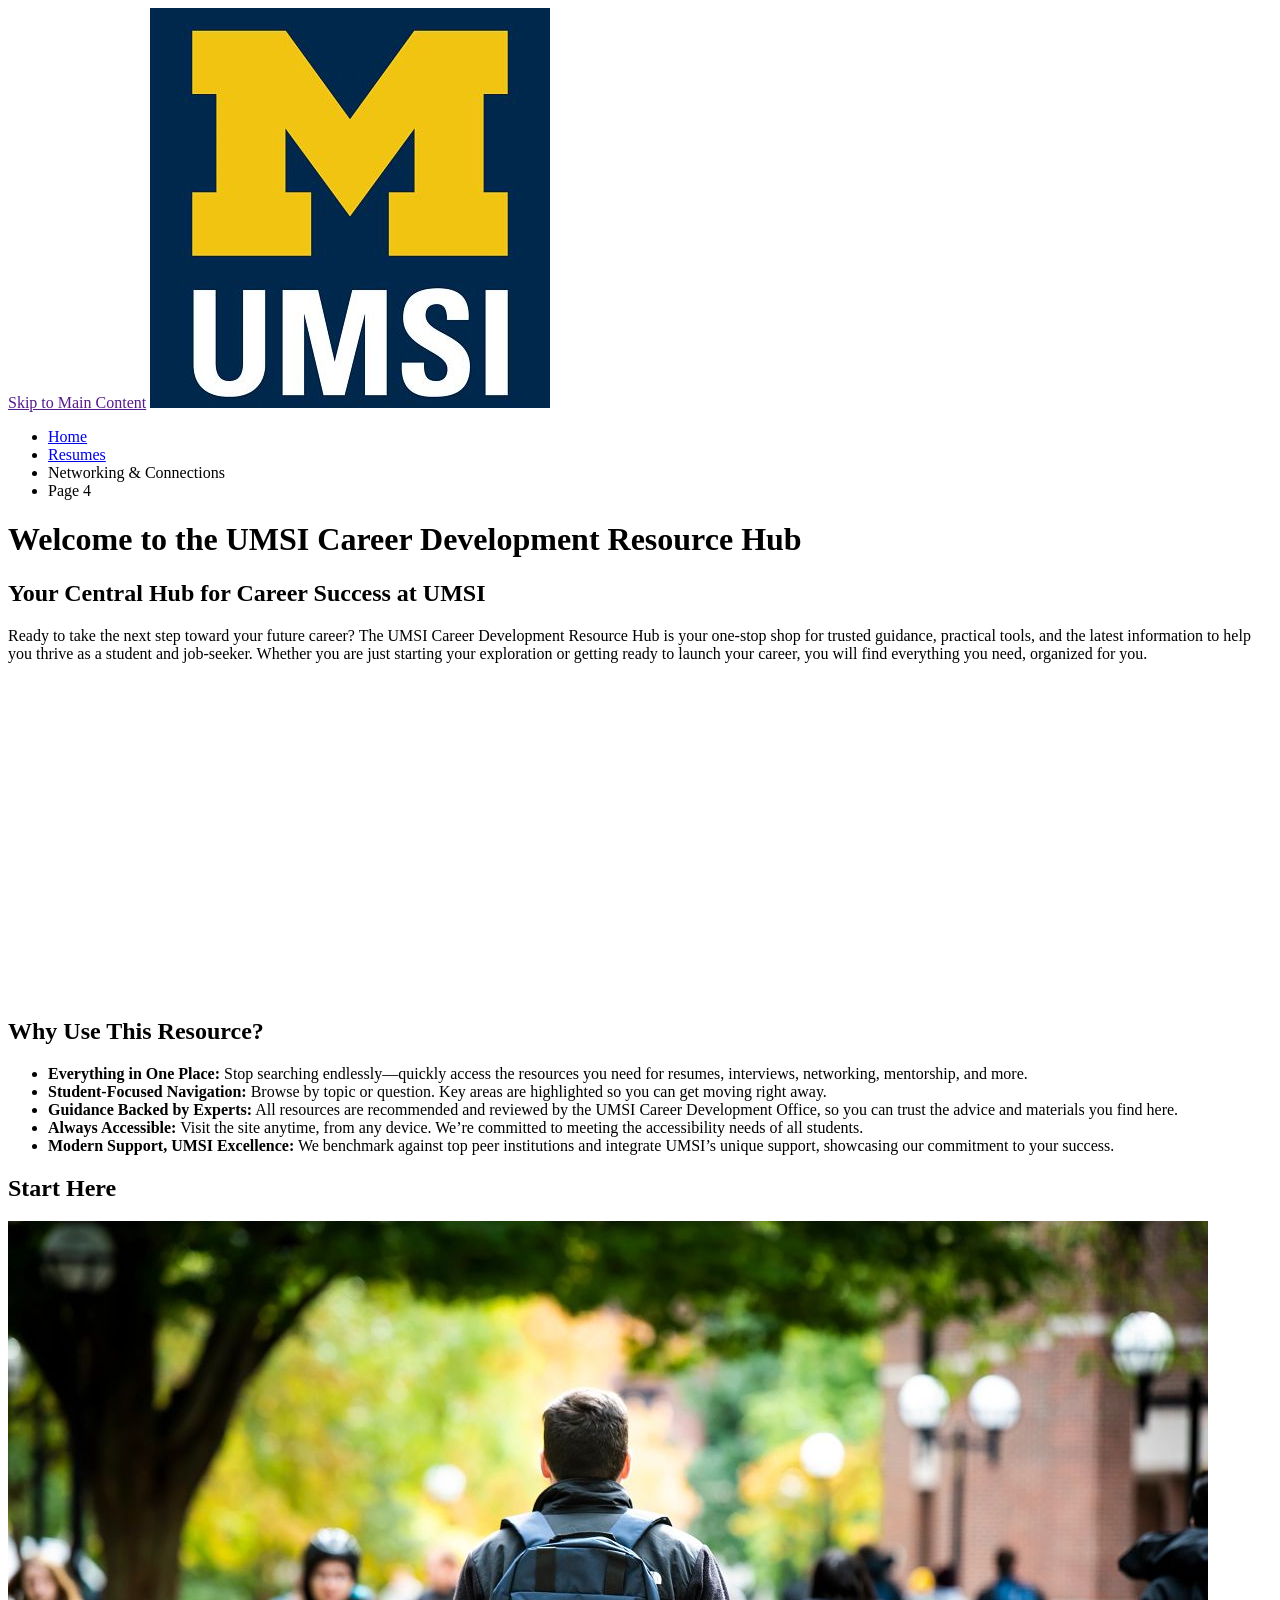
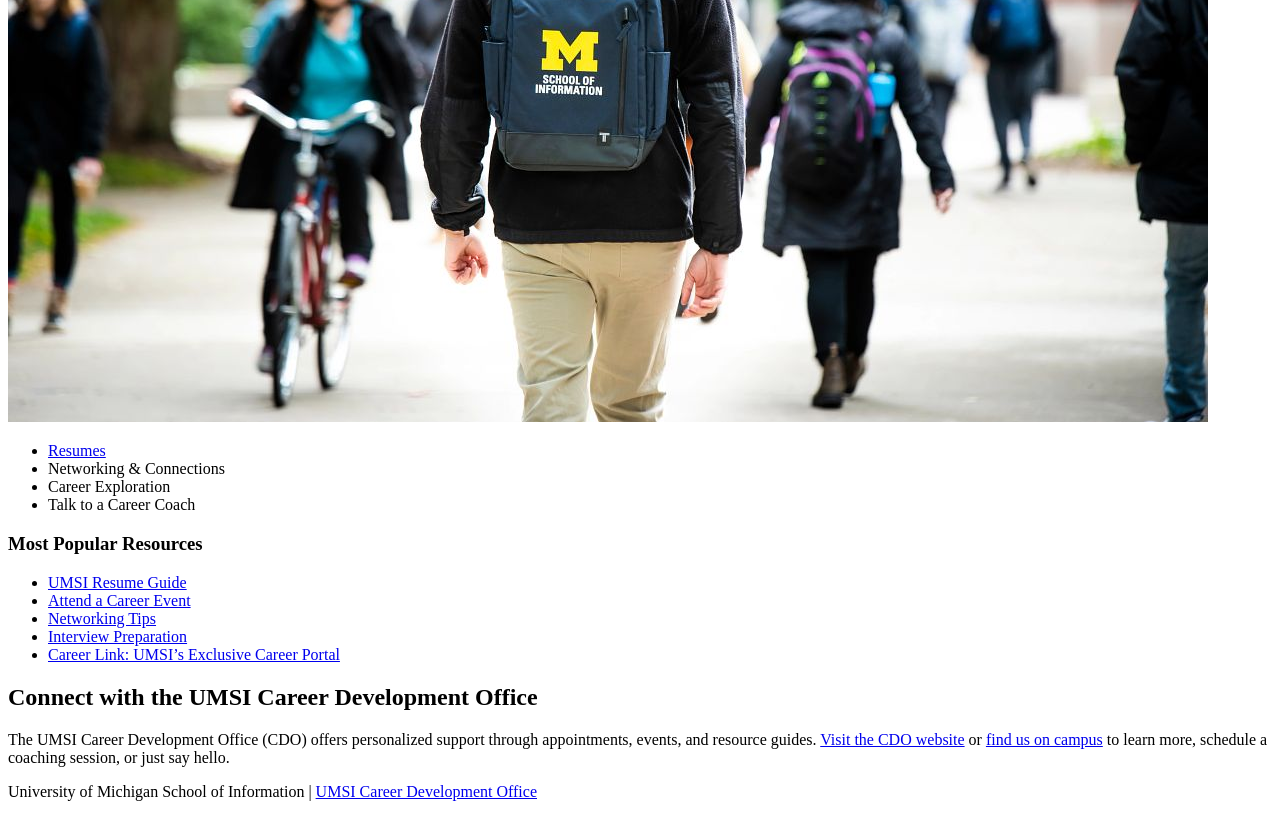
==== index.html @ bf4e9be5 "Add files via upload" ====
<!DOCTYPE html>
<html lang="en">
<head>
    <meta charset="UTF-8">
    <meta name="viewport" content="width=device-width, initial-scale=1.0">
    <title>MSI Career Development Resource Hub</title>
</head>
<body>

    <header>
  <a href = "">Skip to Main Content</a>
        <img src="images/UMSI_signature_vertical_informal_solidblue.jpg" alt="UMSI Logo">
        <nav>
            <ul>
                <li><a href = "index.html">Home</a></li>
                <li><a href = "resume.html">Resumes</a></li>
                <li><a>Networking & Connections</a></li>
                <li><a>Page 4</a></li>
            </ul>
        </nav>
    <h1>Welcome to the UMSI Career Development Resource Hub</h1>

    </header>
    <main>
    <section>
      <h2>Your Central Hub for Career Success at UMSI</h2>
      <p>
        Ready to take the next step toward your future career? The UMSI Career Development Resource Hub is your one-stop shop for trusted guidance, practical tools, and the latest information to help you thrive as a student and job-seeker. Whether you are just starting your exploration or getting ready to launch your career, you will find everything you need, organized for you.
      </p>
      <iframe width="560" height="315" src="https://www.youtube.com/embed/GSjGeDYJ5Nk?si=qhxJPRTIT___x8hG" title="YouTube video player" frameborder="0" allow="accelerometer; autoplay; clipboard-write; encrypted-media; gyroscope; picture-in-picture; web-share" referrerpolicy="strict-origin-when-cross-origin" allowfullscreen></iframe>
    </section>

    <section>
      <h2>Why Use This Resource?</h2>


      <ul>
        <li><strong>Everything in One Place:</strong> Stop searching endlessly—quickly access the resources you need for resumes, interviews, networking, mentorship, and more.</li>
        <li><strong>Student-Focused Navigation:</strong> Browse by topic or question. Key areas are highlighted so you can get moving right away.</li>
        <li><strong>Guidance Backed by Experts:</strong> All resources are recommended and reviewed by the UMSI Career Development Office, so you can trust the advice and materials you find here.</li>
        <li><strong>Always Accessible:</strong> Visit the site anytime, from any device. We’re committed to meeting the accessibility needs of all students.</li>
        <li><strong>Modern Support, UMSI Excellence:</strong> We benchmark against top peer institutions and integrate UMSI’s unique support, showcasing our commitment to your success.</li>
      </ul>
    </section>
        <section>
      <h2>Start Here</h2>
      <div>
        <img src="images/UMSI_CampusFall_UMSIBackpack_02.jpg" alt="A student wears a UMSI backpack in fall on the drag.">
        <ul>
            <li><a href="resume.html">Resumes</a></li>
            <li><a>Networking & Connections</a></li>
            <li><a>Career Exploration</a></li>
            <li><a>Talk to a Career Coach</a></li>
        </ul>
       

      </div>
      <div>
        <h3>Most Popular Resources</h3>
        <ul>
          <li><a href="https://docs.google.com/document/d/1_1GfDJyVGIgE82MZjVhuWT_aB_2Hcj1NN62FUCXoR_o/edit?tab=t.0" target="_blank">UMSI Resume Guide</a></li>
          <li><a href="https://umich.instructure.com/courses/137916/pages/attend-an-event" target="_blank">Attend a Career Event</a></li>
          <li><a href="https://docs.google.com/document/d/18HMt79BU8ovGf9z7_P7No5tuwUS6qHNW5u0sgrepLtE/edit?tab=t.0" target="_blank">Networking Tips</a></li>
          <li><a href="https://docs.google.com/presentation/d/15n-XqsFEntdbkZz89K-ohf7Or1NnCt5CQNDG-6fh2a0/edit?usp=sharing"target="_blank">Interview Preparation</a></li>
          <li><a href="https://si-umich.12twenty.com/Login" target="_blank">Career Link: UMSI’s Exclusive Career Portal</a></li>
        </ul>
      </div>
    </section>
    <section>
      <h2>Connect with the UMSI Career Development Office</h2>
      <p>
        The UMSI Career Development Office (CDO) offers personalized support through appointments, events, and resource guides. <a href="https://umich.instructure.com/courses/137916" target="_blank">Visit the CDO website</a> or <a href="https://www.si.umich.edu/about-umsi/getting-umsi" target="_blank">find us on campus</a> to learn more, schedule a coaching session, or just say hello.
      </p>
    </section>
       
        <!-- Content taken & modified from UMGPT with the prompt, "Write me a webpage of intro content to help meet the following requirements - this is for the home page": and then pasted in the client objectives & project requirements"
        UMGPT. (2025). UMGPT ( GPT-4.1 August 25th version) [Large language model]. -->
    </main>
    <footer>
        <p>University of Michigan School of Information | <a href="https://umich.instructure.com/courses/137916">UMSI Career Development Office </a></p>
        </footer>
</body>
</html>
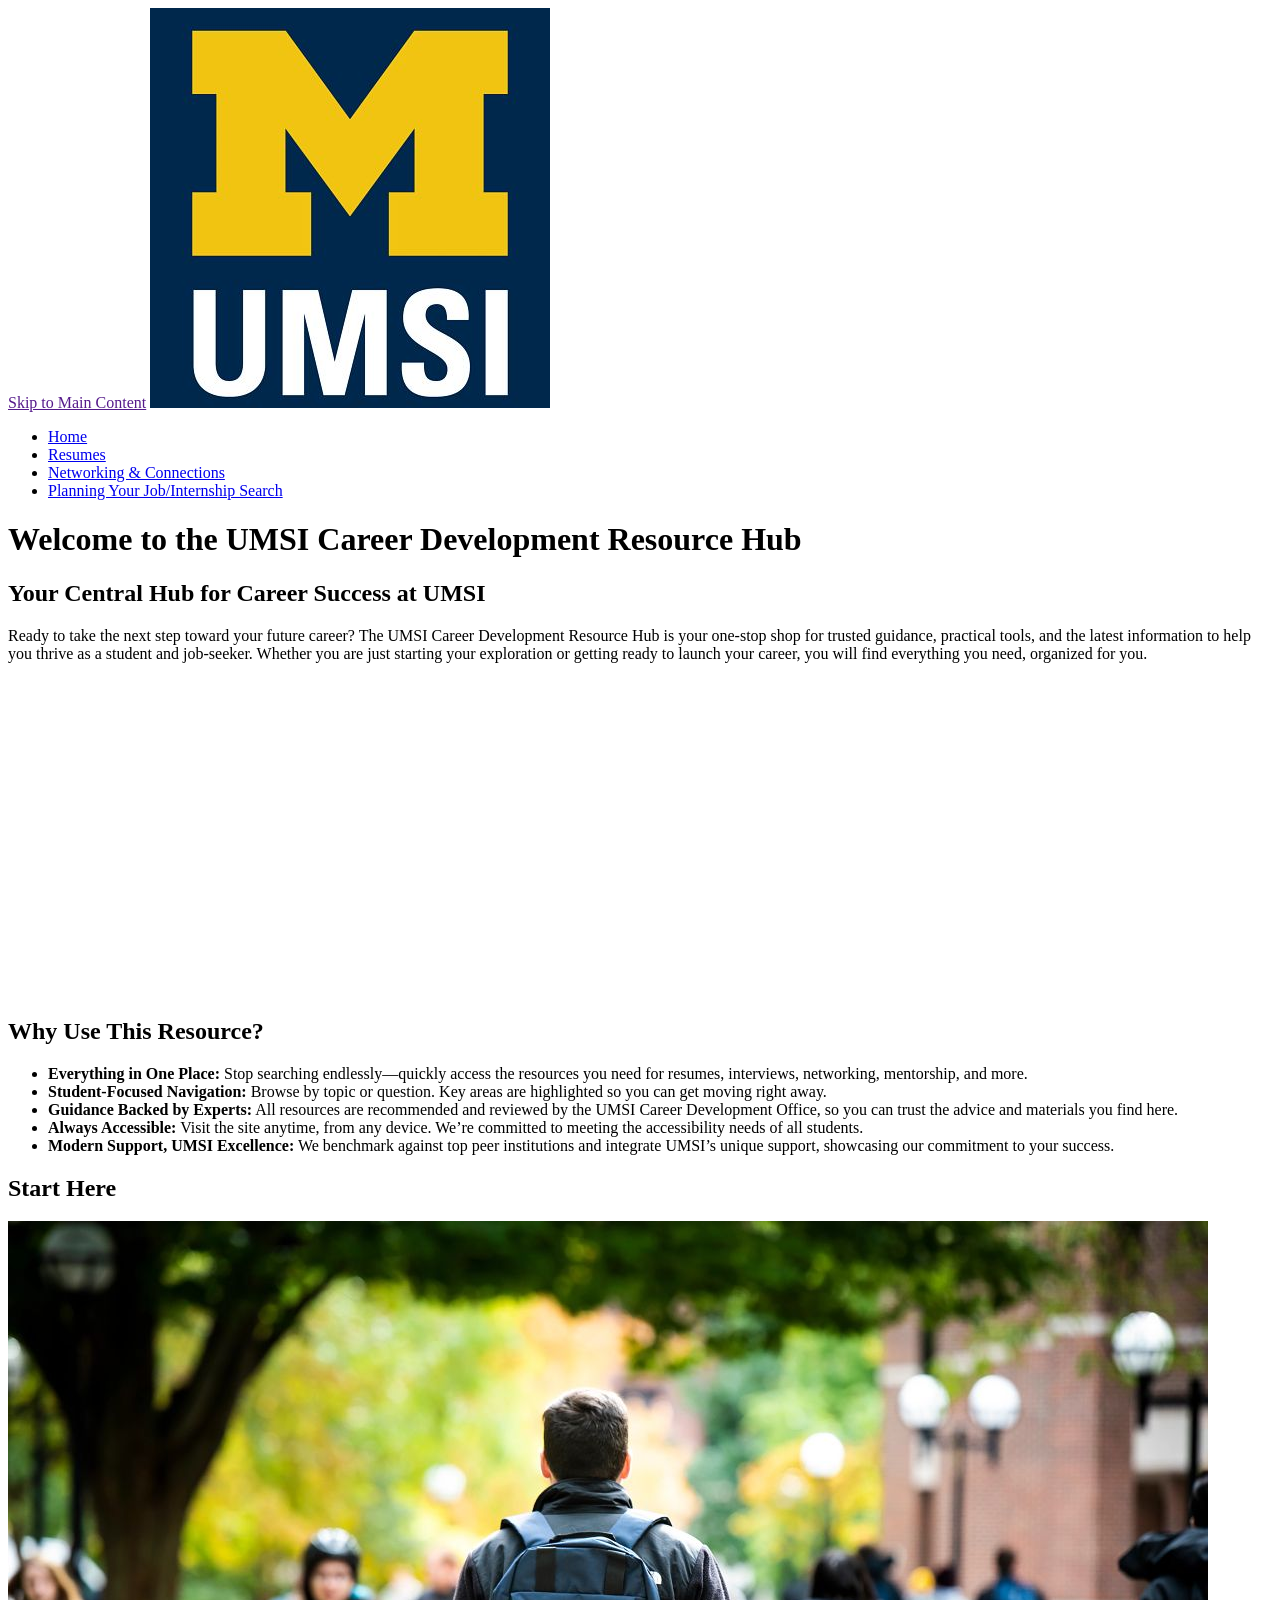
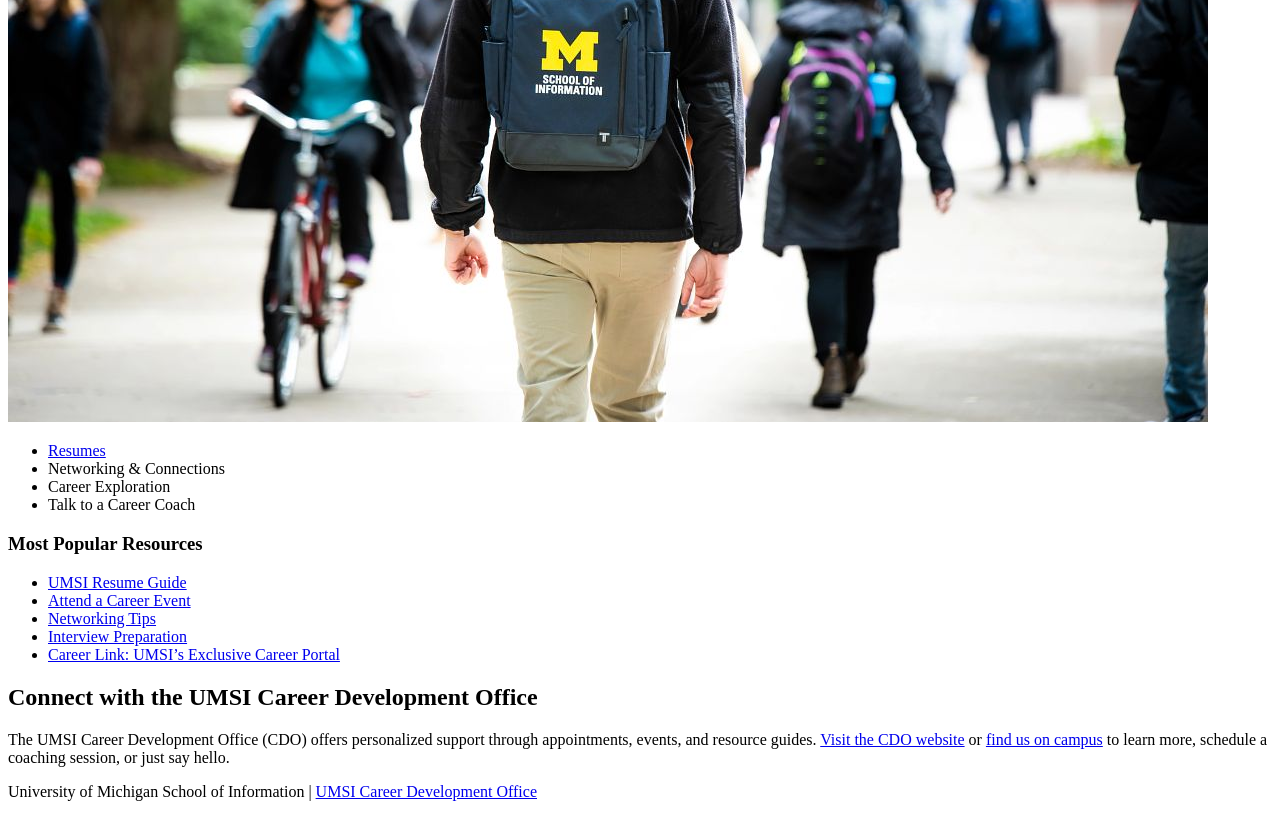
==== commit 65310856: "Add files via upload" ====
--- a/index.html
+++ b/index.html
@@ -14,8 +14,8 @@
             <ul>
                 <li><a href = "index.html">Home</a></li>
                 <li><a href = "resume.html">Resumes</a></li>
-                <li><a>Networking & Connections</a></li>
-                <li><a>Page 4</a></li>
+                <li><a href = "networking.html">Networking & Connections</a></li>
+                <li><a href = "internship.html">Planning Your Job/Internship Search</a></li>
             </ul>
         </nav>
     <h1>Welcome to the UMSI Career Development Resource Hub</h1>
@@ -45,14 +45,14 @@
         <section>
       <h2>Start Here</h2>
       <div>
-        <img src="images/UMSI_CampusFall_UMSIBackpack_02.jpg" alt="A student wears a UMSI backpack in fall on the drag.">
+        <img src="images/UMSI_CampusFall_UMSIBackpack_02.jpg" alt="A student wears a UMSI backpack in fall in the diag.">
         <ul>
             <li><a href="resume.html">Resumes</a></li>
             <li><a>Networking & Connections</a></li>
             <li><a>Career Exploration</a></li>
             <li><a>Talk to a Career Coach</a></li>
         </ul>
-       
+      
 
       </div>
       <div>
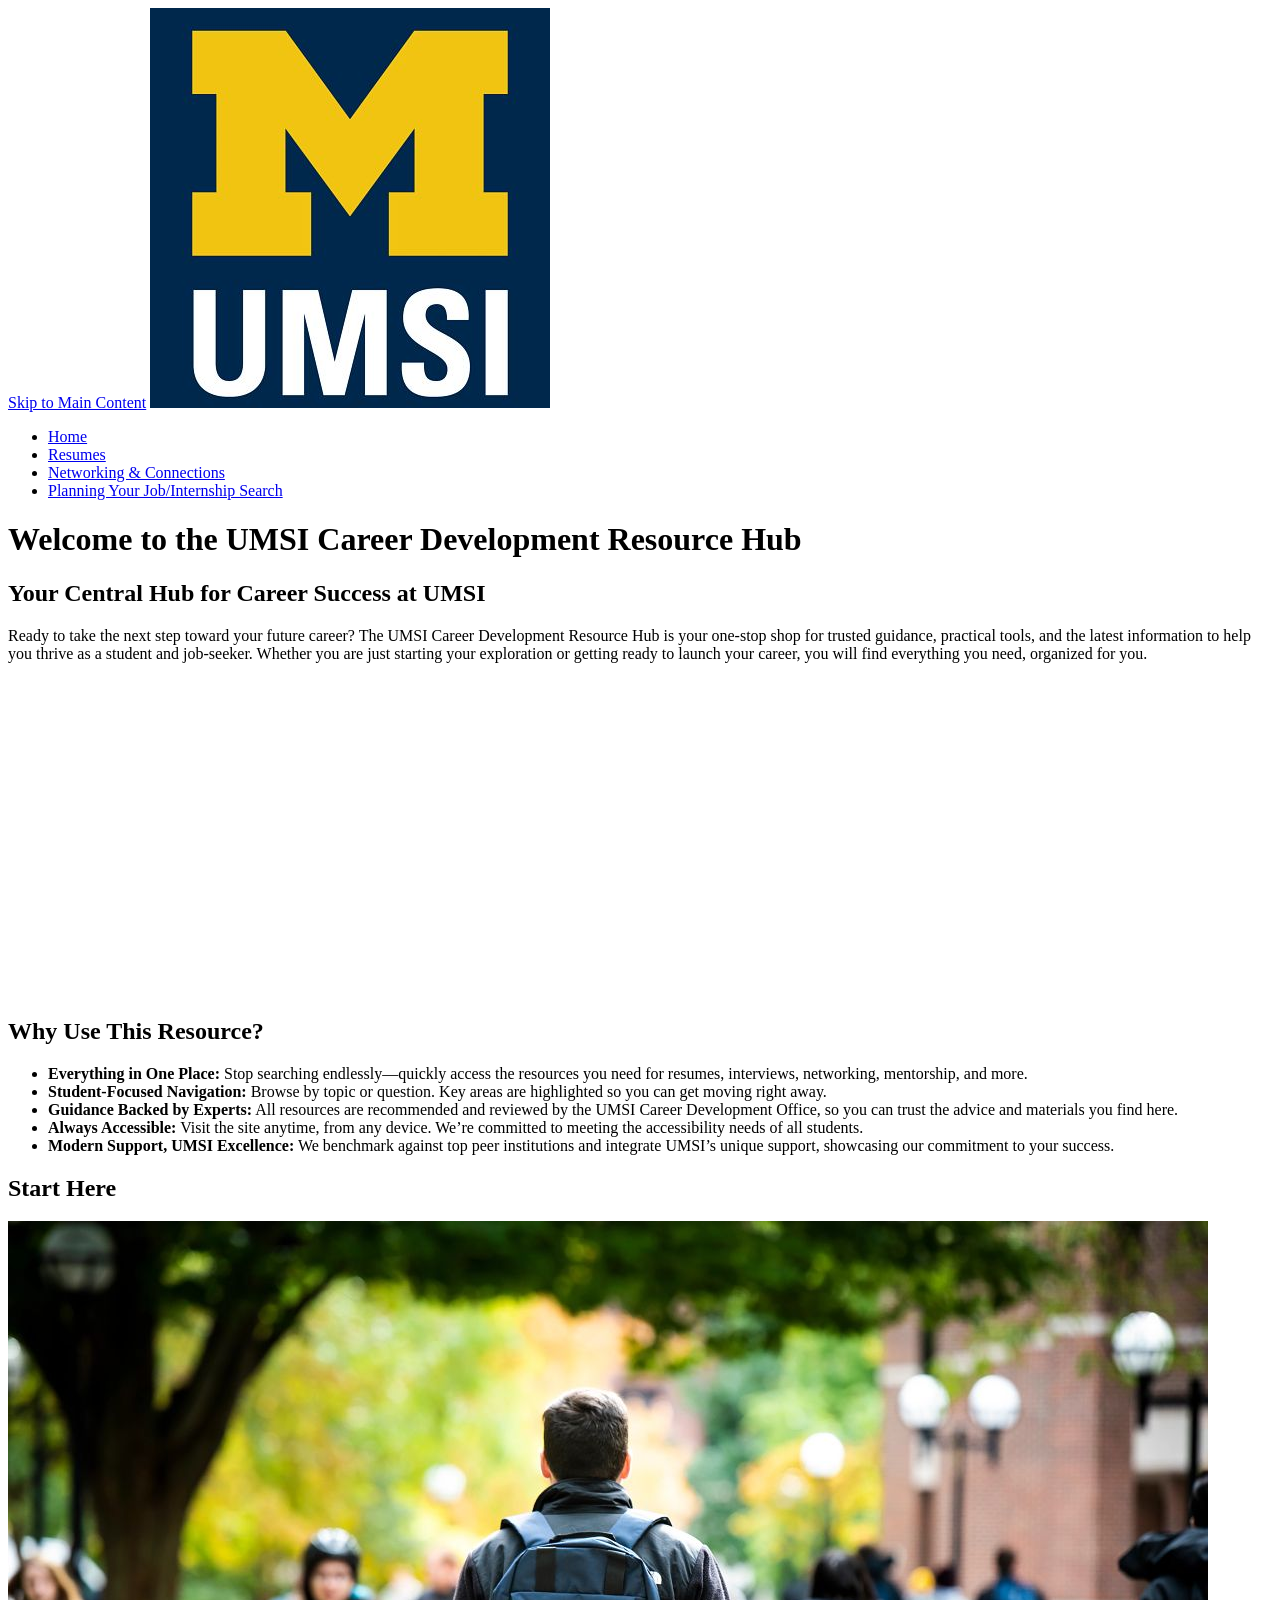
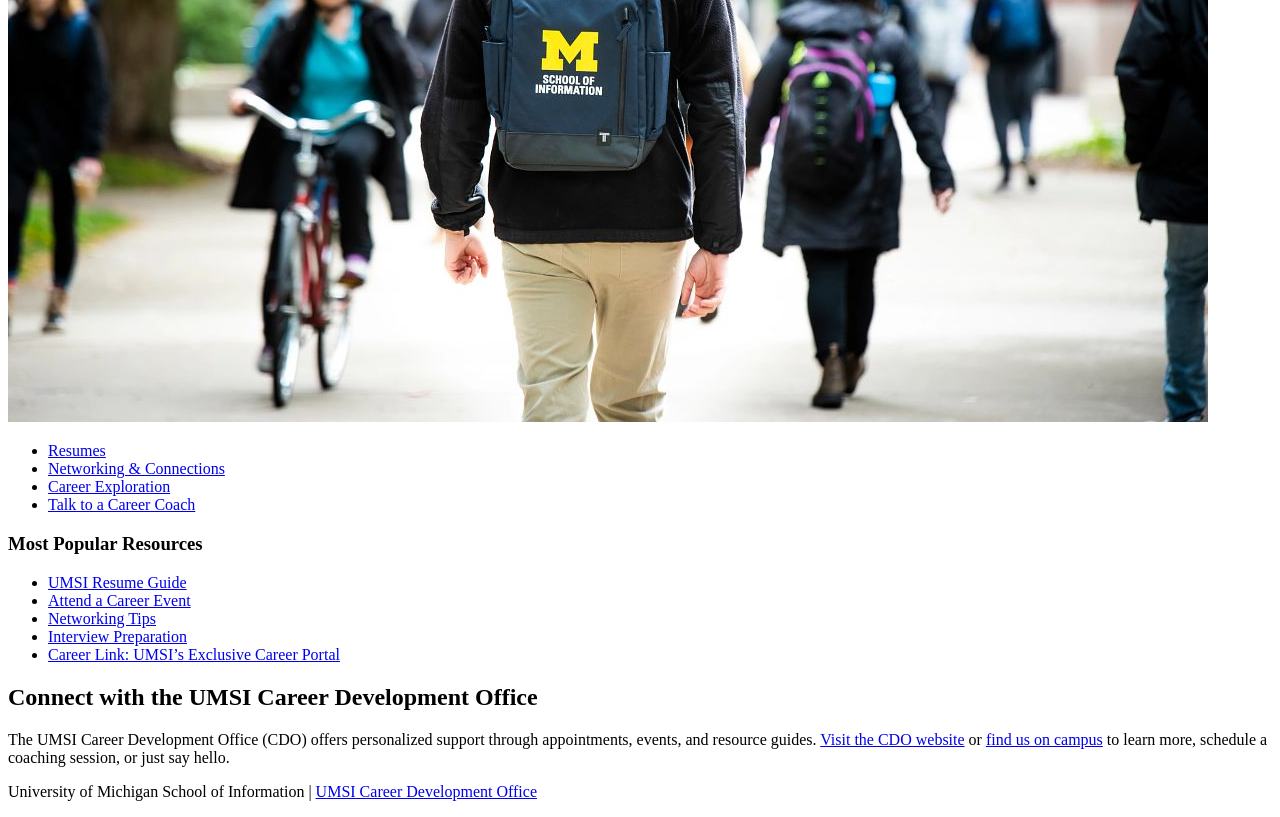
==== commit b713cafb: "Add files via upload" ====
--- a/index.html
+++ b/index.html
@@ -8,7 +8,7 @@
 <body>
 
     <header>
-  <a href = "">Skip to Main Content</a>
+  <a href ="#main-content" class="skip-link">Skip to Main Content</a>
         <img src="images/UMSI_signature_vertical_informal_solidblue.jpg" alt="UMSI Logo">
         <nav>
             <ul>
@@ -21,7 +21,7 @@
     <h1>Welcome to the UMSI Career Development Resource Hub</h1>
 
     </header>
-    <main>
+    <main id="main-content">
     <section>
       <h2>Your Central Hub for Career Success at UMSI</h2>
       <p>
@@ -48,9 +48,9 @@
         <img src="images/UMSI_CampusFall_UMSIBackpack_02.jpg" alt="A student wears a UMSI backpack in fall in the diag.">
         <ul>
             <li><a href="resume.html">Resumes</a></li>
-            <li><a>Networking & Connections</a></li>
-            <li><a>Career Exploration</a></li>
-            <li><a>Talk to a Career Coach</a></li>
+            <li><a href="networking.html">Networking & Connections</a></li>
+            <li><a href="https://umich.instructure.com/courses/137916/modules#:~:text=Module%20Sub%20Header-,Career%20Exploration,-External%20Url">Career Exploration</a></li>
+            <li><a href="https://umich.instructure.com/courses/137916/pages/talk-to-a-career-coach">Talk to a Career Coach</a></li>
         </ul>
       
 
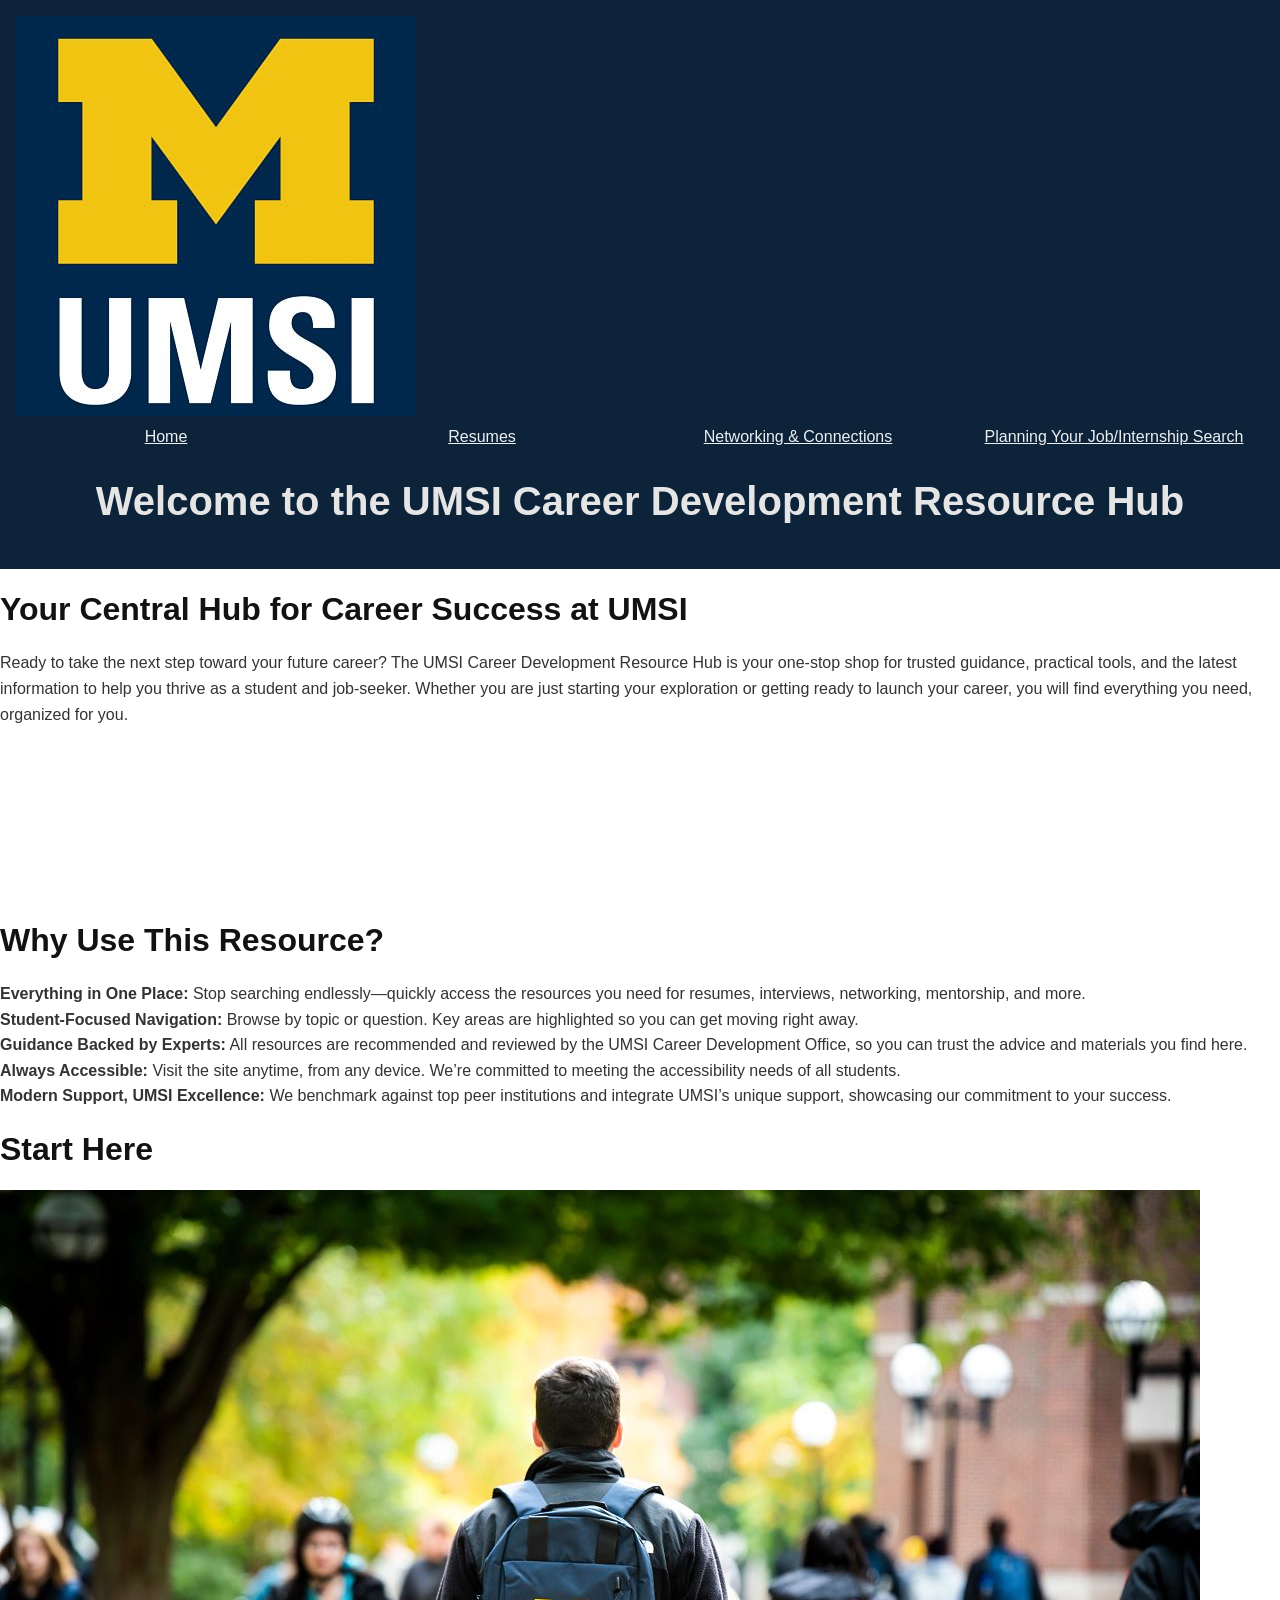
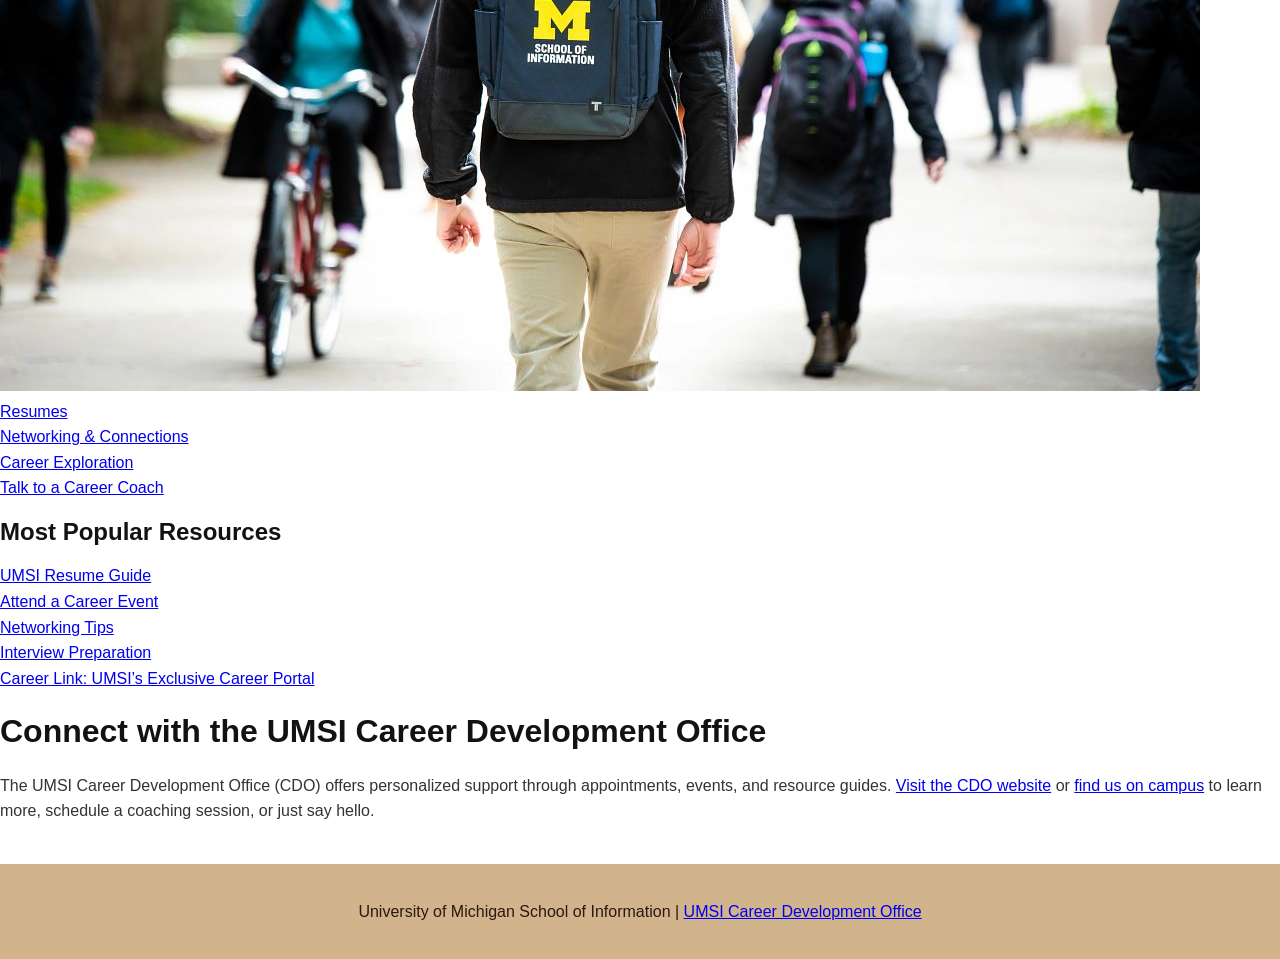
==== commit 78d216be: "Add CSS styling" ====
--- a/index.html
+++ b/index.html
@@ -3,11 +3,13 @@
 <head>
     <meta charset="UTF-8">
     <meta name="viewport" content="width=device-width, initial-scale=1.0">
+    <link rel="stylesheet" href="css/html5reset.css">
+    <link rel="stylesheet" href="css/style.css">
     <title>MSI Career Development Resource Hub</title>
 </head>
 <body>
 
-    <header>
+    <header class="header" id="header">
   <a href ="#main-content" class="skip-link">Skip to Main Content</a>
         <img src="images/UMSI_signature_vertical_informal_solidblue.jpg" alt="UMSI Logo">
         <nav>
@@ -27,7 +29,7 @@
       <p>
         Ready to take the next step toward your future career? The UMSI Career Development Resource Hub is your one-stop shop for trusted guidance, practical tools, and the latest information to help you thrive as a student and job-seeker. Whether you are just starting your exploration or getting ready to launch your career, you will find everything you need, organized for you.
       </p>
-      <iframe width="560" height="315" src="https://www.youtube.com/embed/GSjGeDYJ5Nk?si=qhxJPRTIT___x8hG" title="YouTube video player" frameborder="0" allow="accelerometer; autoplay; clipboard-write; encrypted-media; gyroscope; picture-in-picture; web-share" referrerpolicy="strict-origin-when-cross-origin" allowfullscreen></iframe>
+      <iframe src="https://www.youtube.com/embed/GSjGeDYJ5Nk?si=qhxJPRTIT___x8hG" title="YouTube video player" frameborder="0" allow="accelerometer; autoplay; clipboard-write; encrypted-media; gyroscope; picture-in-picture; web-share" referrerpolicy="strict-origin-when-cross-origin" allowfullscreen></iframe>
     </section>
 
     <section>
--- a/css/style.css
+++ b/css/style.css
@@ -0,0 +1,105 @@
+
+body {
+    font-family: Arial, sans-serif;
+    line-height: 1.6;
+    color: #333;
+    margin: 0;
+    padding: 0;
+}
+
+h1  {
+    font-weight: bold;
+    color: #e5e5e5;
+    font-size: 2.5em;
+    margin: 20px 0;
+    text-align: center;
+}
+
+h2, h3 {
+    font-weight: bold;
+    color: #121212;
+}
+
+h2 {
+    font-size: 2em;
+    margin: 15px 0;
+}
+
+h3 {
+    font-size: 1.5em;
+    margin: 12px 0;
+}
+
+p {
+    margin: 15px 0;
+}
+
+/* Navigation Styles */
+header {
+    background-color: #0c233a;
+    top: 0;
+    z-index: 100;
+    padding: 16px
+}
+
+img {
+    max-width: 100%;
+    height: auto;
+}
+
+img, iframe {
+    max-width: 100%;
+    height: auto;
+}
+
+nav ul {
+    display: grid;
+    grid-template-columns: repeat(4, 1fr);
+    text-align: center;
+    gap: 1rem;
+}
+
+nav a {
+    color: #ecf0f1;
+    display: block;
+    transition: background-color 0.3s ease;
+}
+
+nav a:hover {
+    background-color: #34495e;
+}
+
+.skip-link {
+    position: absolute;
+    top: -100px;
+    background-color: #000000;
+    color: #ffffff;
+    padding: 10px 10px;
+    z-index: 1000;
+    font-weight: bold;
+}
+
+.skip-link:focus {
+    position: absolute;
+    top: 20px;
+    background-color: #fff200;
+    color: #0e0959;
+    padding: 10px 10px;
+    z-index: 1000;
+}
+
+.content-container {
+    display: grid;
+    grid-template-columns: (1fr 1fr);
+    gap: 30px;
+    padding: 20px;
+}
+
+
+footer {
+    margin-top: 40px;
+    padding: 20px;
+    background-color: #d2b48c;
+    text-align: center;
+    color: #2c1810;
+}
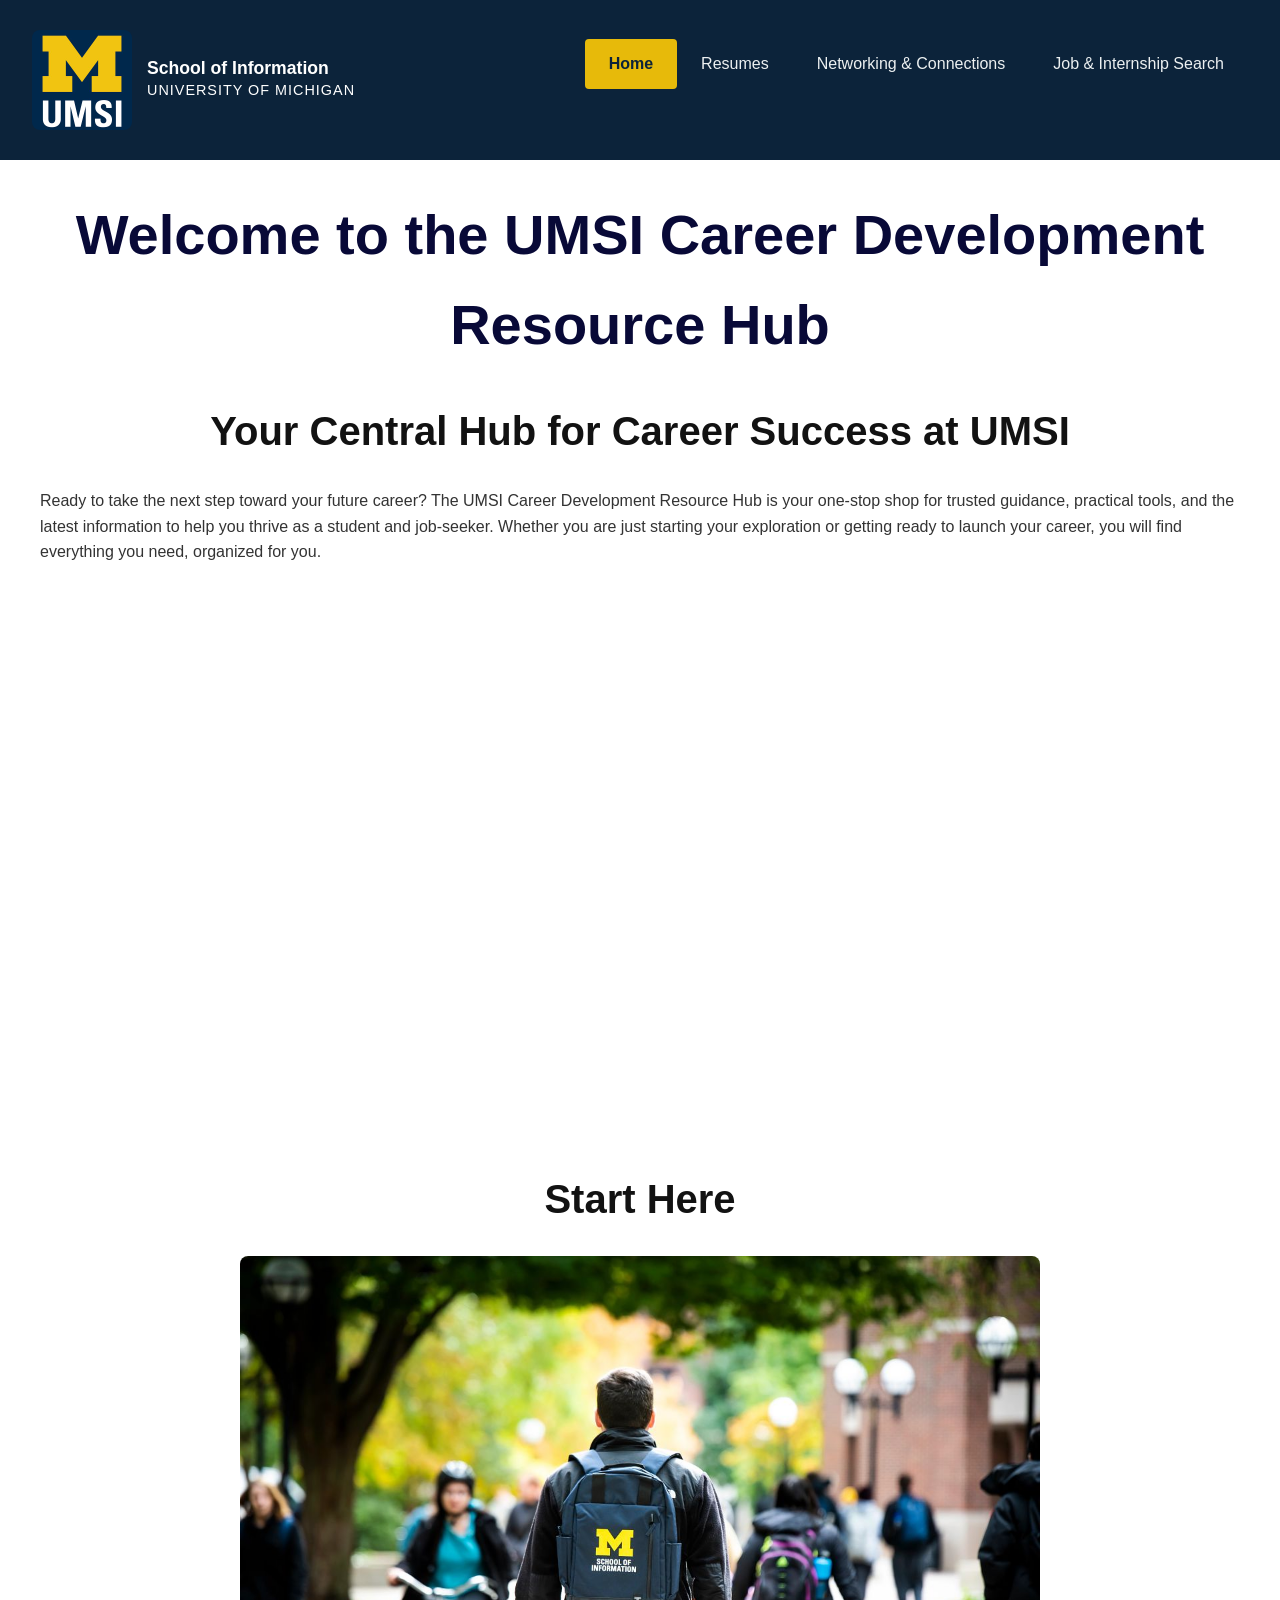
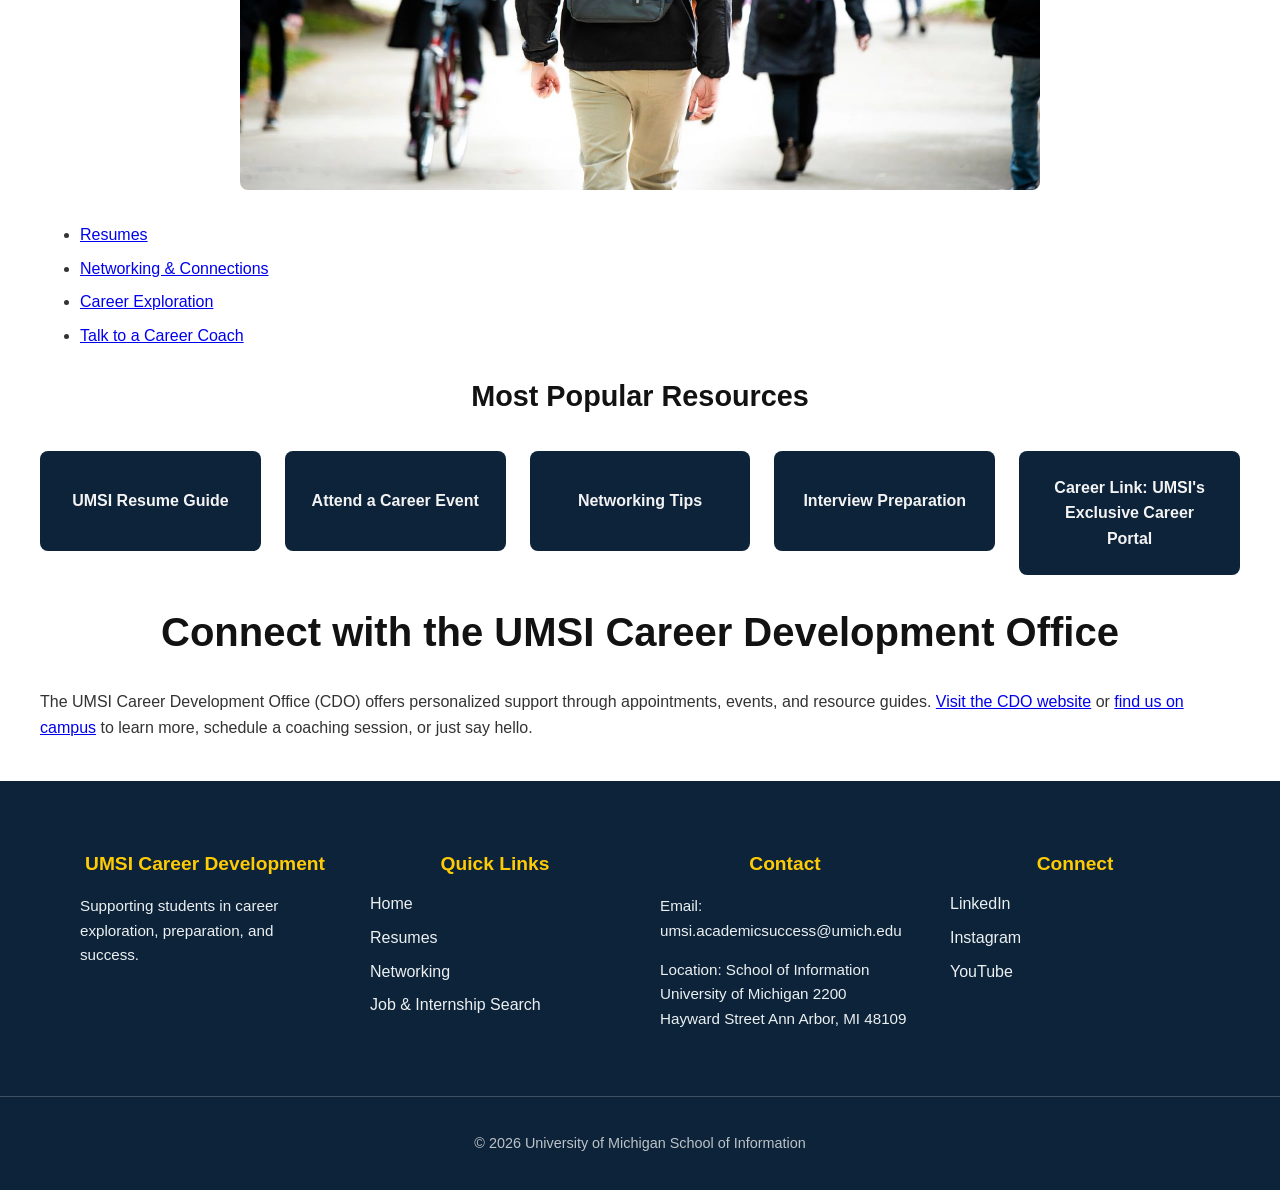
==== commit 34cef633: "Add files via upload" ====
--- a/index.html
+++ b/index.html
@@ -8,78 +8,117 @@
     <title>MSI Career Development Resource Hub</title>
 </head>
 <body>
-
-    <header class="header" id="header">
-  <a href ="#main-content" class="skip-link">Skip to Main Content</a>
-        <img src="images/UMSI_signature_vertical_informal_solidblue.jpg" alt="UMSI Logo">
+ 
+    <header class="header">
+        <a href="#main-content" class="skip-link">Skip to Main Content</a>
+        <div class="logo-title">
+          <img src="images/UMSI_signature_vertical_informal_solidblue.jpg" alt="UMSI Logo">
+          <div class="logo-text">
+            <span class="school-name">School of Information</span>
+            <span class="university-name">University of Michigan</span>
+          </div>
+        </div>
         <nav>
             <ul>
-                <li><a href = "index.html">Home</a></li>
-                <li><a href = "resume.html">Resumes</a></li>
-                <li><a href = "networking.html">Networking & Connections</a></li>
-                <li><a href = "internship.html">Planning Your Job/Internship Search</a></li>
+                <li><a href="index.html" class="active">Home</a></li>
+                <li><a href="resume.html">Resumes</a></li>
+                <li><a href="networking.html">Networking & Connections</a></li>
+                <li><a href="internship.html">Job & Internship Search</a></li>
             </ul>
         </nav>
-    <h1>Welcome to the UMSI Career Development Resource Hub</h1>
+    </header>
+ 
+    <main id="main-content">
+        <h1>Welcome to the UMSI Career Development Resource Hub</h1>
+ 
+        <section>
+            <h2>Your Central Hub for Career Success at UMSI</h2>
+            <p>
+                Ready to take the next step toward your future career? The UMSI Career Development Resource Hub is your one-stop shop for trusted guidance, practical tools, and the latest information to help you thrive as a student and job-seeker. Whether you are just starting your exploration or getting ready to launch your career, you will find everything you need, organized for you.
+            </p>
+            <iframe src="https://www.youtube.com/embed/GSjGeDYJ5Nk?si=qhxJPRTIT___x8hG" title="YouTube video player" allow="accelerometer; autoplay; clipboard-write; encrypted-media; gyroscope; picture-in-picture; web-share" referrerpolicy="strict-origin-when-cross-origin" allowfullscreen></iframe>
+        </section>
 
-    </header>
-    <main id="main-content">
-    <section>
-      <h2>Your Central Hub for Career Success at UMSI</h2>
-      <p>
-        Ready to take the next step toward your future career? The UMSI Career Development Resource Hub is your one-stop shop for trusted guidance, practical tools, and the latest information to help you thrive as a student and job-seeker. Whether you are just starting your exploration or getting ready to launch your career, you will find everything you need, organized for you.
-      </p>
-      <iframe src="https://www.youtube.com/embed/GSjGeDYJ5Nk?si=qhxJPRTIT___x8hG" title="YouTube video player" frameborder="0" allow="accelerometer; autoplay; clipboard-write; encrypted-media; gyroscope; picture-in-picture; web-share" referrerpolicy="strict-origin-when-cross-origin" allowfullscreen></iframe>
-    </section>
-
-    <section>
-      <h2>Why Use This Resource?</h2>
-
-
-      <ul>
-        <li><strong>Everything in One Place:</strong> Stop searching endlessly—quickly access the resources you need for resumes, interviews, networking, mentorship, and more.</li>
-        <li><strong>Student-Focused Navigation:</strong> Browse by topic or question. Key areas are highlighted so you can get moving right away.</li>
-        <li><strong>Guidance Backed by Experts:</strong> All resources are recommended and reviewed by the UMSI Career Development Office, so you can trust the advice and materials you find here.</li>
-        <li><strong>Always Accessible:</strong> Visit the site anytime, from any device. We’re committed to meeting the accessibility needs of all students.</li>
-        <li><strong>Modern Support, UMSI Excellence:</strong> We benchmark against top peer institutions and integrate UMSI’s unique support, showcasing our commitment to your success.</li>
-      </ul>
-    </section>
         <section>
-      <h2>Start Here</h2>
-      <div>
-        <img src="images/UMSI_CampusFall_UMSIBackpack_02.jpg" alt="A student wears a UMSI backpack in fall in the diag.">
-        <ul>
-            <li><a href="resume.html">Resumes</a></li>
-            <li><a href="networking.html">Networking & Connections</a></li>
-            <li><a href="https://umich.instructure.com/courses/137916/modules#:~:text=Module%20Sub%20Header-,Career%20Exploration,-External%20Url">Career Exploration</a></li>
-            <li><a href="https://umich.instructure.com/courses/137916/pages/talk-to-a-career-coach">Talk to a Career Coach</a></li>
-        </ul>
-      
-
-      </div>
-      <div>
-        <h3>Most Popular Resources</h3>
-        <ul>
-          <li><a href="https://docs.google.com/document/d/1_1GfDJyVGIgE82MZjVhuWT_aB_2Hcj1NN62FUCXoR_o/edit?tab=t.0" target="_blank">UMSI Resume Guide</a></li>
-          <li><a href="https://umich.instructure.com/courses/137916/pages/attend-an-event" target="_blank">Attend a Career Event</a></li>
-          <li><a href="https://docs.google.com/document/d/18HMt79BU8ovGf9z7_P7No5tuwUS6qHNW5u0sgrepLtE/edit?tab=t.0" target="_blank">Networking Tips</a></li>
-          <li><a href="https://docs.google.com/presentation/d/15n-XqsFEntdbkZz89K-ohf7Or1NnCt5CQNDG-6fh2a0/edit?usp=sharing"target="_blank">Interview Preparation</a></li>
-          <li><a href="https://si-umich.12twenty.com/Login" target="_blank">Career Link: UMSI’s Exclusive Career Portal</a></li>
-        </ul>
-      </div>
-    </section>
-    <section>
-      <h2>Connect with the UMSI Career Development Office</h2>
-      <p>
-        The UMSI Career Development Office (CDO) offers personalized support through appointments, events, and resource guides. <a href="https://umich.instructure.com/courses/137916" target="_blank">Visit the CDO website</a> or <a href="https://www.si.umich.edu/about-umsi/getting-umsi" target="_blank">find us on campus</a> to learn more, schedule a coaching session, or just say hello.
-      </p>
-    </section>
+            <h2>Start Here</h2>
+            <div>
+                <img src="images/UMSI_CampusFall_UMSIBackpack_02.jpg" alt="A student wears a UMSI backpack in fall in the diag.">
+                <ul>
+                    <li><a href="resume.html">Resumes</a></li>
+                    <li><a href="networking.html">Networking & Connections</a></li>
+                    <li><a href="https://umich.instructure.com/courses/137916/modules#:~:text=Module%20Sub%20Header-,Career%20Exploration,-External%20Url">Career Exploration</a></li>
+                    <li><a href="https://umich.instructure.com/courses/137916/pages/talk-to-a-career-coach">Talk to a Career Coach</a></li>
+                </ul>
+            </div>
+ 
+            <div class="popular-resources">
+                <h3>Most Popular Resources</h3>
+                <ul>
+                    <li><a href="https://docs.google.com/document/d/1_1GfDJyVGIgE82MZjVhuWT_aB_2Hcj1NN62FUCXoR_o/edit?tab=t.0" target="_blank" rel="noopener noreferrer">UMSI Resume Guide</a></li>
+                    <li><a href="https://umich.instructure.com/courses/137916/pages/attend-an-event" target="_blank" rel="noopener noreferrer">Attend a Career Event</a></li>
+                    <li><a href="https://docs.google.com/document/d/18HMt79BU8ovGf9z7_P7No5tuwUS6qHNW5u0sgrepLtE/edit?tab=t.0" target="_blank" rel="noopener noreferrer">Networking Tips</a></li>
+                    <li><a href="https://docs.google.com/presentation/d/15n-XqsFEntdbkZz89K-ohf7Or1NnCt5CQNDG-6fh2a0/edit?usp=sharing" target="_blank" rel="noopener noreferrer">Interview Preparation</a></li>
+                    <li><a href="https://si-umich.12twenty.com/Login" target="_blank" rel="noopener noreferrer">Career Link: UMSI's Exclusive Career Portal</a></li>
+                </ul>
+            </div>
+        </section>
+ 
+        <section>
+            <h2>Connect with the UMSI Career Development Office</h2>
+            <p>
+                The UMSI Career Development Office (CDO) offers personalized support through appointments, events, and resource guides. <a href="https://umich.instructure.com/courses/137916" target="_blank" rel="noopener noreferrer">Visit the CDO website</a> or <a href="https://www.si.umich.edu/about-umsi/getting-umsi" target="_blank" rel="noopener noreferrer">find us on campus</a> to learn more, schedule a coaching session, or just say hello.
+            </p>
+        </section>
        
         <!-- Content taken & modified from UMGPT with the prompt, "Write me a webpage of intro content to help meet the following requirements - this is for the home page": and then pasted in the client objectives & project requirements"
         UMGPT. (2025). UMGPT ( GPT-4.1 August 25th version) [Large language model]. -->
     </main>
-    <footer>
-        <p>University of Michigan School of Information | <a href="https://umich.instructure.com/courses/137916">UMSI Career Development Office </a></p>
-        </footer>
+ 
+<footer>
+    <div class="footer-container">
+
+        <div class="footer-section">
+            <h3>UMSI Career Development</h3>
+            <p>Supporting students in career exploration, preparation, and success.</p>
+        </div>
+
+        <div class="footer-section">
+            <h3>Quick Links</h3>
+            <ul>
+                <li><a href="index.html">Home</a></li>
+                <li><a href="resume.html">Resumes</a></li>
+                <li><a href="networking.html">Networking </a></li>
+                <li><a href="internship.html">Job & Internship Search</a></li>
+            </ul>
+        </div>
+
+        <div class="footer-section">
+            <h3>Contact</h3>
+            <p>Email: umsi.academicsuccess@umich.edu</p>
+            <p>Location: School of Information
+              University of Michigan
+              2200 Hayward Street
+              Ann Arbor, MI 48109</p>
+        </div>
+
+        <div class="footer-section">
+            <h3>Connect</h3>
+            <ul>
+                <li><a href="linkedin.com/school/university-of-michigan---school-of-information/">LinkedIn</a></li>
+                <li><a href="https://www.instagram.com/umschoolofinformation">Instagram</a></li>
+                <li><a href="https://www.youtube.com/user/schoolofinformation">YouTube</a></li>
+            </ul>
+        </div>
+
+    </div>
+
+    <div class="footer-bottom">
+        <p>© <span id="year"></span> University of Michigan School of Information</p>
+    </div>
+
+    </footer>
+  <script>
+    document.getElementById("year").innerHTML = new Date().getFullYear();
+  </script>
 </body>
-</html>
+</html>
--- a/css/style.css
+++ b/css/style.css
@@ -1,3 +1,23 @@
+* {
+    box-sizing: border-box;
+    margin: 0;
+    padding: 0;
+}
+
+html {
+    scroll-behavior: smooth;
+}
+
+main, section, .container {
+    padding-left: 1.25rem;
+    padding-right: 1.25rem;
+    margin: 0 auto;
+}
+
+header, footer {
+    width: 100%;
+    min-width: 100%;
+}
 
 body {
     font-family: Arial, sans-serif;
@@ -9,7 +29,7 @@
 
 h1  {
     font-weight: bold;
-    color: #e5e5e5;
+    color: #080937;
     font-size: 2.5em;
     margin: 20px 0;
     text-align: center;
@@ -18,6 +38,7 @@
 h2, h3 {
     font-weight: bold;
     color: #121212;
+    text-align: center;
 }
 
 h2 {
@@ -34,39 +55,101 @@
     margin: 15px 0;
 }
 
-/* Navigation Styles */
+ul, ol {
+    padding-left: 2.5rem;
+    margin-bottom: 1.5rem;
+}
+
+li {
+    margin-bottom: 0.5rem;
+}
+
+img {
+    display: block;
+    margin-left: auto;
+    margin-right: auto;
+    max-width: 100%;
+    height: auto;
+    border-radius: 8px;
+    margin-bottom: 2rem;
+}
+
+video, iframe {
+    width: 100%;
+    height: auto;
+    aspect-ratio: 16 / 9;
+    display: block;
+    margin: 2rem auto;
+    border-radius: 12px;
+    border: none;
+}
+
 header {
     background-color: #0c233a;
     top: 0;
-    z-index: 100;
+    z-index: 1000;
     padding: 16px
 }
 
-img {
-    max-width: 100%;
+/* logo section */
+.logo-title {
+    display: flex;
+    align-items: center;
+    gap: 15px;
+    padding: 10px 0;
+    margin-bottom: 0;
+}
+
+.logo-title img {
+    max-width: 100px;
     height: auto;
-}
-
-img, iframe {
-    max-width: 100%;
-    height: auto;
+    margin-bottom: 0;
+    margin-top: 0;
+}
+
+.logo-text {
+    display: flex;
+    flex-direction: column;
+    text-align: left;
+}
+
+.school-name {
+    font-weight: bold;
+    font-size: 1.1rem;
+    color: #ffffff;
+    line-height: 1.2;
+}
+
+.university-name {
+    font-size: 0.9rem;
+    color: #ffffff;
+    text-transform: uppercase;
+    letter-spacing: 1px;
 }
 
 nav ul {
     display: grid;
-    grid-template-columns: repeat(4, 1fr);
+    grid-template-columns: repeat(2, 1fr);
     text-align: center;
     gap: 1rem;
+    padding-left: 0;
 }
 
 nav a {
     color: #ecf0f1;
     display: block;
-    transition: background-color 0.3s ease;
+    padding: 10px 20px;
+    text-decoration: none;
 }
 
 nav a:hover {
-    background-color: #34495e;
+    background-color: #ffcb0580;
+}
+
+nav a.active {
+    background-color: #ffcb05e6;
+    color: #0c233a;
+    font-weight: bold;
 }
 
 .skip-link {
@@ -89,17 +172,327 @@
 }
 
 .content-container {
-    display: grid;
-    grid-template-columns: (1fr 1fr);
-    gap: 30px;
     padding: 20px;
 }
 
-
+.resume-writing {
+    margin-bottom: 2rem;
+}
+
+.pathway-tips {
+    margin-bottom: 2rem;
+}
+
+/* Footer */
 footer {
     margin-top: 40px;
-    padding: 20px;
-    background-color: #d2b48c;
-    text-align: center;
-    color: #2c1810;
+    background-color: #0c233a;
+    color: #ecf0f1;
+}
+
+.footer-container {
+    display: grid;
+    grid-template-columns: repeat(auto-fit, minmin(180px, 1fr));
+    gap: 30px;
+    padding: 40px 30px;
+}
+
+.footer-section h3 {
+    color: #ffcb05;
+    margin-bottom: 12px;
+    font-size: 1.1em;
+}
+
+.footer-section p {
+    font-size: 0.95em;
+}
+
+.footer-section ul {
+    list-style: none;
+    padding: 0;
+}
+
+.footer-section li {
+    margin-bottom: 8px;
+}
+
+.footer-section a {
+    color: #ecf0f1;
+    text-decoration: none;
+    transition: all 0.2s ease;
+}
+
+.footer-section a:hover {
+    color: #ffcb05;
+    text-decoration: underline;
+}
+
+.footer-bottom {
+    border-top: 1px solid #FFFFFF33;
+    text-align: center;
+    padding: 15px;
+    font-size: 0.85em;
+    color: #bdc3c7;
+}
+
+.popular-resources h3 {
+    text-align: center;
+    margin-bottom: 2rem;
+}
+
+.popular-resources ul {
+    display: grid;
+    grid-template-columns: 1fr;
+    gap: 1rem;
+    list-style: none;
+    padding: 0;
+}
+
+.popular-resources li {
+    margin-bottom: 0;
+}
+
+.popular-resources a {
+    display: flex;
+    align-items: center;
+    justify-content: center;
+    padding: 1.5rem;
+    background-color: #0c233a;
+    border-radius: 8px;
+    text-decoration: none;
+    color: #f3f3f3;
+    font-weight: bold;
+    text-align: center;
+    transition: all 0.3s ease;
+    min-height: 100px;
+}
+
+.popular-resources a:hover {
+    background-color: #ffcb05;
+    color: #000000;
+    box-shadow: 0 4px 12px #00000033;
+}
+
+.error404 {
+    display: flex;
+    align-items: center;
+    justify-content: center;
+    text-align: center;
+    padding: 40px 20px;
+}
+
+.error404 h1 {
+    font-size: 8rem;
+    margin: 0;
+    line-height: 1;
+    color: #0c233a;
+    opacity: 0.1;
+    position: absolute;
+    z-index: -1;
+}
+
+.error404 h2 {
+    font-size: 2.5rem;
+    color: #0c233a;
+    margin-bottom: 1rem;
+}
+
+.error404 p {
+    max-width: 500px;
+    margin: 0 auto 2rem auto;
+    font-size: 1.1rem;
+    color: #000000;
+}
+
+.error-image {
+    max-width: 300px;
+    height: auto;
+    margin: 20px 0;
+    display: block;
+}
+
+.back-to-home-button {
+    display: inline-block;
+    margin: 20px 0 0 0;
+    padding: 12px 30px;
+    background-color: #0c233a;
+    color: #ffffff;
+    text-decoration: none;
+    font-weight: bold;
+    border-radius: 4px;
+    transition: all 0.3s ease;
+}
+
+@media (min-width: 768px) {
+    header {
+        display: flex;
+        justify-content: space-between;
+        align-items: center;
+        padding: 20px 2rem;
+    }
+
+    .logo-title {
+        margin-bottom: 0;
+    }
+
+    nav ul {
+        display: grid;
+        grid-template-columns: repeat(4, auto);
+        justify-content: end;
+        gap: 0;
+    }
+
+    nav a {
+        padding: 12px 24px;
+        border-radius: 4px;
+        transition: all 0.3s ease;
+    }
+
+    h1 {
+        font-size: 3.5em;
+        margin: 30px 0;
+    }
+
+    h2 {
+        font-size: 2.5em;
+        margin: 25px 0;
+    }
+
+    h3 {
+        font-size: 1.8em;
+        margin: 18px 0;
+    }
+
+    img {
+        max-width: 800px;
+    }
+
+    #search-checklist ul.interactive-list {
+        list-style: none;
+        padding-left: 0;
+    }
+
+    #search-checklist li {
+        margin-bottom: 0.75rem;
+        padding: 10px;
+        border-radius: 6px;
+        background-color: #f9f9f9;
+        transition: background-color 0.3s ease;
+        /* still unsure if I am using this correctly */
+        border: 1px solid #eee;
+    }
+
+    #search-checklist li label {
+    display: flex;
+    align-items: flex-start;
+    width: 100%;
+    }
+
+    #search-checklist input[type="checkbox"] {
+        margin-right: 15px;
+        margin-top: 5px;
+        width: 18px;
+        height: 18px;
+        accent-color: #0c233a;
+    }
+
+    #search-checklist li:has(input:checked) {
+        background-color: #e8f4fd;
+        color: #777777;
+    }
+
+    #search-checklist input:checked + strong, 
+    #search-checklist li:has(input:checked) {
+        text-decoration: line-through;
+        text-decoration-color: #0c233a;
+    }
+
+    #search-checklist li:hover {
+        background-color: #f0f0f0;
+        border-color: #ccc;
+    }
+
+    .content-container {
+        display: grid;
+        grid-template-columns: repeat(3, 1fr);
+        gap: 40px;
+        padding: 30px;
+        max-width: 1200px;
+        margin: 0 auto;
+    }
+
+    h1 {
+        font-size: 3.5em;
+        margin: 30px 0;
+        grid-column: 1 / -1;
+        width: 100%;
+        text-align: center;
+    }
+
+    .resume-writing {
+        grid-column: 1 / -1;
+    }
+
+    .pathway-tips {
+        grid-column: 1 / -1;
+    }
+
+    video, iframe {
+        max-width: 900px;
+        margin: 3rem auto;
+    }
+
+    .footer-container {
+        max-width: 1200px;
+        margin: 0 auto;
+        grid-template-columns: repeat(4, 1fr);
+        gap: 40px;
+        padding: 50px 40px;
+    }
+
+    .footer-section h3 {
+        font-size: 1.2em;
+    }
+
+    .footer-bottom {
+        padding: 20px;
+        font-size: 0.9em;
+    }
+
+    .popular-resources ul {
+        grid-template-columns: repeat(5, 1fr);
+        gap: 1.5rem;
+    }
+
+    .resume-faq {
+        grid-column: 1 / -1;
+    }
+
+    #int-overview {
+        grid-column: 1 / -1;
+    }
+
+    #search-checklist {
+        grid-column: 1 / -1;
+    }
+
+    #application-strategy {
+        grid-column: 1 / -1;
+    }
+
+    .networking-intro,
+    .networking-importance,
+    .getting-started,
+    .umsi-networking,
+    .alumni-network,
+    .campus-resources,
+    .networking-events {
+        grid-column: 1 / -1;
+    }
+
+    .networking-importance {
+        border: 2px solid #0c233a;
+        border-radius: 8px;
+        background-color: #fbe99f;
+    }
 }
